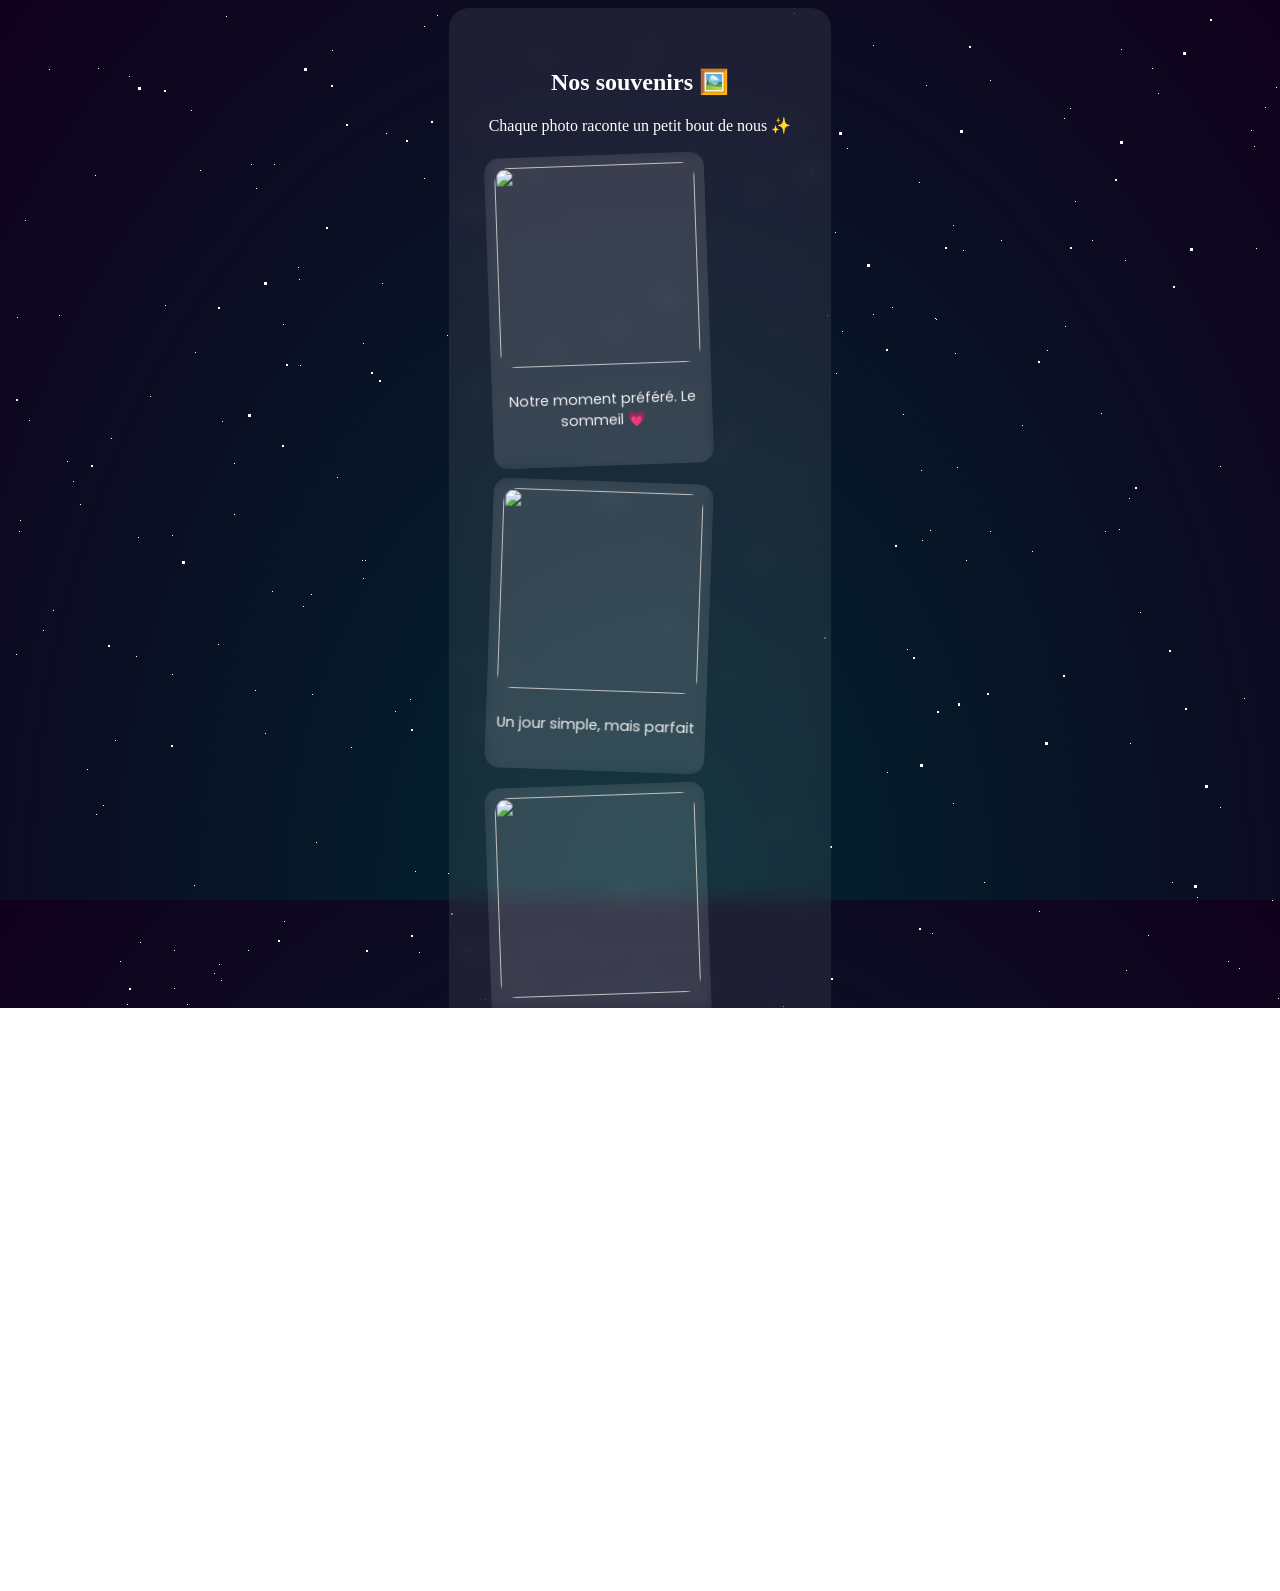
==== memories.html @ ae17b6bc "Add files via upload" ====
<!DOCTYPE html>
<html lang="en">
<head>
<meta charset="UTF-8">
<title>Nos Photos</title>

<link rel="stylesheet" href="style.css">

<link href="https://fonts.googleapis.com/css2?family=Poppins:wght@300;500&family=Playfair+Display:wght@500&family=Dancing+Script&display=swap" rel="stylesheet">
</head>

<body class="memories-page">

<section class="wrapper">
  <div id='stars'></div>
  <div id='stars2'></div>
  <div id='stars3'></div>
</section>

<section class="hero">

  <div class="letter-container">
    
    <h1>
      <a href="index.html" class="home-link">Nos souvenirs 🖼️</a>
    </h1>
    <p class="subtitle">Chaque photo raconte un petit bout de nous ✨</p>

    <div class="photo-gallery">

      <div class="photo-card">
        <img src="images2\Screenshot_20260326_220313_Love8.jpg">
        <p>Notre moment préféré. Le sommeil 💗</p>
      </div>

      <div class="photo-card">
        <img src="images2\Screenshot_20260326_184049_Love8.jpg"">
        <p>Un jour simple, mais parfait</p>
      </div>

      <div class="photo-card">
        <img src="images2\Screenshot_20260326_184213_Love8.jpg">
        <p>Toi + moi = bonheur</p>
      </div>

      <div class="photo-card">
        <img src="images2\Screenshot_20260326_184125_Love8.jpg">
        <p>Un souvenir que j’adore</p>
      </div>

      <div class="photo-spacer">
        <img src="">
      </div>

    </div>

  </div>

</section>

<div class="content">
  <a href="story.html" class="moon-item">Notre histoire</a>
  <a href="photos.html" class="moon-item">Photos</a>
  <a href="memories.html" class="moon-item">Souvenirs</a>
  <a href="letter.html" class="moon-item">Une lettre</a>
</div>

</body>
</html>
---- style.css ----
html {
  height: 100%;
  background: radial-gradient(ellipse at bottom, #002630  0%,  #11001C 100%);
  overflow-x: hidden;
    height: 100%;
    overflow: hidden;
}

/* GALLERY */
.photo-gallery {
  display: flex;
  flex-wrap: wrap;
  justify-content: center;
  gap: 30px;
}

/* ENABLE SCROLL ONLY FOR MEMORIES PAGE */
body.memories-page {
  overflow-y: auto;
  overflow-x: hidden;
  scrollbar-width: none; /* Firefox */
  -ms-overflow-style: none; /* IE/Edge */
  scroll-behavior: smooth;
  height: auto;
}

body.memories-page::-webkit-scrollbar {
  display: none; /* Chrome, Safari */
}

/* make content expand naturally */
body.memories-page .hero {
  min-height: 100vh;
  padding-bottom: 100px;
}

/* allow wrapper to not block scroll */
body.memories-page .wrapper {
  position: fixed;
  height: 100%;
  width: 100%;
  z-index: -1;
}

/* CARD STYLE */
.photo-card {
  background: rgba(255, 255, 255, 0.05);
  padding: 10px 10px 20px 10px;
  border-radius: 15px;
  backdrop-filter: blur(8px);
  width: 200px;
  text-align: center;

  transform: rotate(-2deg);
  transition: 0.4s ease;
}

/* random tilt for scrapbook feel */
.photo-card:nth-child(even) {
  transform: rotate(2deg);
}

.photo-card:hover {
  transform: scale(1.05) rotate(0deg);
}

/* IMAGE (FIXED CROPPING BUT SAME STYLE) */
.photo-card img {
  width: 100%;
  height: 200px;              /* keeps consistent layout */
  object-fit: cover;          /* fills card nicely */
  object-position: center top;/* better focus (less face cutting) */
  border-radius: 10px;
  margin-bottom: 10px;
}

/* OPTIONAL: fix specific images if needed */
.focus-center {
  object-position: center;
}

/* CAPTION */
.photo-card p {
  font-size: 0.9rem;
  color: #eee;
  font-family: 'Poppins', sans-serif;
}

.photo-spacer {
  width: 10px;   /* same width as your photo cards */
  height: 10px;  /* similar height to keep layout consistent */
  visibility: hidden;
}

.home-link {
  text-decoration: none;
  color: inherit;
}

/* LETTER PAGE ONLY */
body.letter-page .letter-container {
  background: #fdf6e3;
  color: #000000;
  max-width: 700px;
  margin: auto;
  padding: 50px 40px;
  border-radius: 10px;
  box-shadow: 0 10px 30px rgba(0,0,0,0.3);
  position: relative;
}

/* paper lines */
body.letter-page .letter-container::before {
  content: "";
  position: absolute;
  inset: 0;
  background: repeating-linear-gradient(
    to bottom,
    rgba(0,0,0,0.02),
    rgba(0,0,0,0.02) 1px,
    transparent 1px,
    transparent 24px
  );
  pointer-events: none;
  border-radius: 10px;
}

/* title */
body.letter-page h1 {
  text-align: center;
}

/* subtitle */
body.letter-page .subtitle {
  text-align: center;
  font-style: italic;
  margin-bottom: 30px;
  color: #000000;
}

/* handwritten text */
body.letter-page .letter-text {
  font-family: 'Dancing Script', cursive;
  font-size: 1.2rem;
  line-height: 1.8;
}

/* spacing */
body.letter-page .letter-text p {
  margin-bottom: 20px;
}

/* signature */
body.letter-page .signature {
  margin-top: 30px;
  text-align: right;
  font-family: 'Dancing Script', cursive;
  font-size: 1.3rem;
}

#stars {
    width: 1px;
    height: 1px;
    background: transparent;
    animation: animStar 50s linear infinite;
    box-shadow: 779px 1331px #fff, 324px 42px #fff, 303px 586px #fff,
    1312px 276px #fff, 451px 625px #fff, 521px 1931px #fff, 1087px 1871px #fff,
    36px 1546px #fff, 132px 934px #fff, 1698px 901px #fff, 1418px 664px #fff,
    1448px 1157px #fff, 1084px 232px #fff, 347px 1776px #fff, 1722px 243px #fff,
    1629px 835px #fff, 479px 969px #fff, 1231px 960px #fff, 586px 384px #fff,
    164px 527px #fff, 8px 646px #fff, 1150px 1126px #fff, 665px 1357px #fff,
    1556px 1982px #fff, 1260px 1961px #fff, 1675px 1741px #fff,
    1843px 1514px #fff, 718px 1628px #fff, 242px 1343px #fff, 1497px 1880px #fff,
    1364px 230px #fff, 1739px 1302px #fff, 636px 959px #fff, 304px 686px #fff,
    614px 751px #fff, 1935px 816px #fff, 1428px 60px #fff, 355px 335px #fff,
    1594px 158px #fff, 90px 60px #fff, 1553px 162px #fff, 1239px 1825px #fff,
    1945px 587px #fff, 749px 1785px #fff, 1987px 1172px #fff, 1301px 1237px #fff,
    1039px 342px #fff, 1585px 1481px #fff, 995px 1048px #fff, 524px 932px #fff,
    214px 413px #fff, 1701px 1300px #fff, 1037px 1613px #fff, 1871px 996px #fff,
    1360px 1635px #fff, 1110px 1313px #fff, 412px 1783px #fff, 1949px 177px #fff,
    903px 1854px #fff, 700px 1936px #fff, 378px 125px #fff, 308px 834px #fff,
    1118px 962px #fff, 1350px 1929px #fff, 781px 1811px #fff, 561px 137px #fff,
    757px 1148px #fff, 1670px 1979px #fff, 343px 739px #fff, 945px 795px #fff,
    576px 1903px #fff, 1078px 1436px #fff, 1583px 450px #fff, 1366px 474px #fff,
    297px 1873px #fff, 192px 162px #fff, 1624px 1633px #fff, 59px 453px #fff,
    82px 1872px #fff, 1933px 498px #fff, 1966px 1974px #fff, 1975px 1688px #fff,
    779px 314px #fff, 1858px 1543px #fff, 73px 1507px #fff, 1693px 975px #fff,
    1683px 108px #fff, 1768px 1654px #fff, 654px 14px #fff, 494px 171px #fff,
    1689px 1895px #fff, 1660px 263px #fff, 1031px 903px #fff, 1203px 1393px #fff,
    1333px 1421px #fff, 1113px 41px #fff, 1206px 1645px #fff, 1325px 1635px #fff,
    142px 388px #fff, 572px 215px #fff, 1535px 296px #fff, 1419px 407px #fff,
    1379px 1003px #fff, 329px 469px #fff, 1791px 1652px #fff, 935px 1802px #fff,
    1330px 1820px #fff, 421px 1933px #fff, 828px 365px #fff, 275px 316px #fff,
    707px 960px #fff, 1605px 1554px #fff, 625px 58px #fff, 717px 1697px #fff,
    1669px 246px #fff, 1925px 322px #fff, 1154px 1803px #fff, 1929px 295px #fff,
    1248px 240px #fff, 1045px 1755px #fff, 166px 942px #fff, 1888px 1773px #fff,
    678px 1963px #fff, 1370px 569px #fff, 1974px 1400px #fff, 1786px 460px #fff,
    51px 307px #fff, 784px 1400px #fff, 730px 1258px #fff, 1712px 393px #fff,
    416px 170px #fff, 1797px 1932px #fff, 572px 219px #fff, 1557px 1856px #fff,
    218px 8px #fff, 348px 1334px #fff, 469px 413px #fff, 385px 1738px #fff,
    1357px 1818px #fff, 240px 942px #fff, 248px 1847px #fff, 1535px 806px #fff,
    236px 1514px #fff, 1429px 1556px #fff, 73px 1633px #fff, 1398px 1121px #fff,
    671px 1301px #fff, 1404px 1663px #fff, 740px 1018px #fff, 1600px 377px #fff,
    785px 514px #fff, 112px 1084px #fff, 1915px 1887px #fff, 1463px 1848px #fff,
    687px 1115px #fff, 1268px 1768px #fff, 1729px 1425px #fff,
    1284px 1022px #fff, 801px 974px #fff, 1975px 1317px #fff, 1354px 834px #fff,
    1446px 1484px #fff, 1283px 1786px #fff, 11px 523px #fff, 1842px 236px #fff,
    1355px 654px #fff, 429px 7px #fff, 1033px 1128px #fff, 157px 297px #fff,
    545px 635px #fff, 52px 1080px #fff, 827px 1520px #fff, 1121px 490px #fff,
    9px 309px #fff, 1744px 1586px #fff, 1014px 417px #fff, 1534px 524px #fff,
    958px 552px #fff, 1403px 1496px #fff, 387px 703px #fff, 1522px 548px #fff,
    1355px 282px #fff, 1532px 601px #fff, 1838px 790px #fff, 290px 259px #fff,
    295px 598px #fff, 1601px 539px #fff, 1561px 1272px #fff, 34px 1922px #fff,
    1024px 543px #fff, 467px 369px #fff, 722px 333px #fff, 1976px 1255px #fff,
    766px 983px #fff, 1582px 1285px #fff, 12px 512px #fff, 617px 1410px #fff,
    682px 577px #fff, 1334px 1438px #fff, 439px 327px #fff, 1617px 1661px #fff,
    673px 129px #fff, 794px 941px #fff, 1386px 1902px #fff, 37px 1353px #fff,
    1467px 1353px #fff, 416px 18px #fff, 187px 344px #fff, 200px 1898px #fff,
    1491px 1619px #fff, 811px 347px #fff, 924px 1827px #fff, 945px 217px #fff,
    1735px 1228px #fff, 379px 1890px #fff, 79px 761px #fff, 825px 1837px #fff,
    1980px 1558px #fff, 1308px 1573px #fff, 1488px 1726px #fff,
    382px 1208px #fff, 522px 595px #fff, 1277px 1898px #fff, 354px 552px #fff,
    161px 1784px #fff, 614px 251px #fff, 526px 1576px #fff, 17px 212px #fff,
    179px 996px #fff, 467px 1208px #fff, 1944px 1838px #fff, 1140px 1093px #fff,
    858px 1007px #fff, 200px 1064px #fff, 423px 1964px #fff, 1945px 439px #fff,
    1377px 689px #fff, 1120px 1437px #fff, 1876px 668px #fff, 907px 1324px #fff,
    343px 1976px #fff, 1816px 1501px #fff, 1849px 177px #fff, 647px 91px #fff,
    1984px 1012px #fff, 1336px 1300px #fff, 128px 648px #fff, 305px 1060px #fff,
    1324px 826px #fff, 1263px 1314px #fff, 1801px 629px #fff, 1614px 1555px #fff,
    1634px 90px #fff, 1603px 452px #fff, 891px 1984px #fff, 1556px 1906px #fff,
    121px 68px #fff, 1676px 1714px #fff, 516px 936px #fff, 1947px 1492px #fff,
    1455px 1519px #fff, 45px 602px #fff, 205px 1039px #fff, 793px 172px #fff,
    1562px 1739px #fff, 1056px 110px #fff, 1512px 379px #fff, 1795px 1621px #fff,
    1848px 607px #fff, 262px 1719px #fff, 477px 991px #fff, 483px 883px #fff,
    1239px 1197px #fff, 1496px 647px #fff, 1649px 25px #fff, 1491px 1946px #fff,
    119px 996px #fff, 179px 1472px #fff, 1341px 808px #fff, 1565px 1700px #fff,
    407px 1544px #fff, 1754px 357px #fff, 1288px 981px #fff, 902px 1997px #fff,
    1755px 1668px #fff, 186px 877px #fff, 1202px 1882px #fff, 461px 1213px #fff,
    1400px 748px #fff, 1969px 1899px #fff, 809px 522px #fff, 514px 1219px #fff,
    374px 275px #fff, 938px 1973px #fff, 357px 552px #fff, 144px 1722px #fff,
    1572px 912px #fff, 402px 1858px #fff, 1544px 1195px #fff, 667px 1257px #fff,
    727px 1496px #fff, 993px 232px #fff, 1772px 313px #fff, 1040px 1590px #fff,
    1204px 1973px #fff, 1268px 79px #fff, 1555px 1048px #fff, 986px 1707px #fff,
    978px 1710px #fff, 713px 360px #fff, 407px 863px #fff, 461px 736px #fff,
    284px 1608px #fff, 103px 430px #fff, 1283px 1319px #fff, 977px 1186px #fff,
    1966px 1516px #fff, 1287px 1129px #fff, 70px 1098px #fff, 1189px 889px #fff,
    1126px 1734px #fff, 309px 1292px #fff, 879px 764px #fff, 65px 473px #fff,
    1003px 1959px #fff, 658px 791px #fff, 402px 1576px #fff, 35px 622px #fff,
    529px 1589px #fff, 164px 666px #fff, 1876px 1290px #fff, 1541px 526px #fff,
    270px 1297px #fff, 440px 865px #fff, 1500px 802px #fff, 182px 1754px #fff,
    1264px 892px #fff, 272px 1249px #fff, 1289px 1535px #fff, 190px 1646px #fff,
    955px 242px #fff, 1456px 1597px #fff, 1727px 1983px #fff, 635px 801px #fff,
    226px 455px #fff, 1396px 1710px #fff, 849px 1863px #fff, 237px 1264px #fff,
    839px 140px #fff, 1122px 735px #fff, 1280px 15px #fff, 1318px 242px #fff,
    1819px 1148px #fff, 333px 1392px #fff, 1949px 553px #fff, 1878px 1332px #fff,
    467px 548px #fff, 1812px 1082px #fff, 1067px 193px #fff, 243px 156px #fff,
    483px 1616px #fff, 1714px 933px #fff, 759px 1800px #fff, 1822px 995px #fff,
    1877px 572px #fff, 581px 1084px #fff, 107px 732px #fff, 642px 1837px #fff,
    166px 1493px #fff, 1555px 198px #fff, 819px 307px #fff, 947px 345px #fff,
    827px 224px #fff, 927px 1394px #fff, 540px 467px #fff, 1093px 405px #fff,
    1140px 927px #fff, 130px 529px #fff, 33px 1980px #fff, 1147px 1663px #fff,
    1616px 1436px #fff, 528px 710px #fff, 798px 1100px #fff, 505px 1480px #fff,
    899px 641px #fff, 1909px 1949px #fff, 1311px 964px #fff, 979px 1301px #fff,
    1393px 969px #fff, 1793px 1886px #fff, 292px 357px #fff, 1196px 1718px #fff,
    1290px 1994px #fff, 537px 1973px #fff, 1181px 1674px #fff,
    1740px 1566px #fff, 1307px 265px #fff, 922px 522px #fff, 1892px 472px #fff,
    384px 1746px #fff, 392px 1098px #fff, 647px 548px #fff, 390px 1498px #fff,
    1246px 138px #fff, 730px 876px #fff, 192px 1472px #fff, 1790px 1789px #fff,
    928px 311px #fff, 1253px 1647px #fff, 747px 1921px #fff, 1561px 1025px #fff,
    1533px 1292px #fff, 1985px 195px #fff, 728px 729px #fff, 1712px 1936px #fff,
    512px 1717px #fff, 1528px 483px #fff, 313px 1642px #fff, 281px 1849px #fff,
    1212px 799px #fff, 435px 1191px #fff, 1422px 611px #fff, 1718px 1964px #fff,
    411px 944px #fff, 210px 636px #fff, 1502px 1295px #fff, 1434px 349px #fff,
    769px 60px #fff, 747px 1053px #fff, 789px 504px #fff, 1436px 1264px #fff,
    1893px 1225px #fff, 1394px 1788px #fff, 1108px 1317px #fff,
    1673px 1395px #fff, 854px 1010px #fff, 1705px 80px #fff, 1858px 148px #fff,
    1729px 344px #fff, 1388px 664px #fff, 895px 406px #fff, 1479px 157px #fff,
    1441px 1157px #fff, 552px 1900px #fff, 516px 364px #fff, 1647px 189px #fff,
    1427px 1071px #fff, 785px 729px #fff, 1080px 1710px #fff, 504px 204px #fff,
    1177px 1622px #fff, 657px 34px #fff, 1296px 1099px #fff, 248px 180px #fff,
    1212px 1568px #fff, 667px 1562px #fff, 695px 841px #fff, 1608px 1247px #fff,
    751px 882px #fff, 87px 167px #fff, 607px 1368px #fff, 1363px 1203px #fff,
    1836px 317px #fff, 1668px 1703px #fff, 830px 1154px #fff, 1721px 1398px #fff,
    1601px 1280px #fff, 976px 874px #fff, 1743px 254px #fff, 1020px 1815px #fff,
    1670px 1766px #fff, 1890px 735px #fff, 1379px 136px #fff, 1864px 695px #fff,
    206px 965px #fff, 1404px 1932px #fff, 1923px 1360px #fff, 247px 682px #fff,
    519px 1708px #fff, 645px 750px #fff, 1164px 1204px #fff, 834px 323px #fff,
    172px 1350px #fff, 213px 972px #fff, 1837px 190px #fff, 285px 1806px #fff,
    1047px 1299px #fff, 1548px 825px #fff, 1730px 324px #fff, 1346px 1909px #fff,
    772px 270px #fff, 345px 1190px #fff, 478px 1433px #fff, 1479px 25px #fff,
    1994px 1830px #fff, 1744px 732px #fff, 20px 1635px #fff, 690px 1795px #fff,
    1594px 569px #fff, 579px 245px #fff, 1398px 733px #fff, 408px 1352px #fff,
    1774px 120px #fff, 1152px 1370px #fff, 1698px 1810px #fff, 710px 1450px #fff,
    665px 286px #fff, 493px 1720px #fff, 786px 5px #fff, 637px 1140px #fff,
    764px 324px #fff, 927px 310px #fff, 938px 1424px #fff, 1884px 744px #fff,
    913px 462px #fff, 1831px 1936px #fff, 1527px 249px #fff, 36px 1381px #fff,
    1597px 581px #fff, 1530px 355px #fff, 949px 459px #fff, 799px 828px #fff,
    242px 1471px #fff, 654px 797px #fff, 796px 594px #fff, 1365px 678px #fff,
    752px 23px #fff, 1630px 541px #fff, 982px 72px #fff, 1733px 1831px #fff,
    21px 412px #fff, 775px 998px #fff, 335px 1945px #fff, 264px 583px #fff,
    158px 1311px #fff, 528px 164px #fff, 1978px 574px #fff, 717px 1203px #fff,
    734px 1591px #fff, 1555px 820px #fff, 16px 1943px #fff, 1625px 1177px #fff,
    1236px 690px #fff, 1585px 1590px #fff, 1737px 1728px #fff, 721px 698px #fff,
    1804px 1186px #fff, 166px 980px #fff, 1850px 230px #fff, 330px 1712px #fff,
    95px 797px #fff, 1948px 1078px #fff, 469px 939px #fff, 1269px 1899px #fff,
    955px 1220px #fff, 1137px 1075px #fff, 312px 1293px #fff, 986px 1762px #fff,
    1103px 1238px #fff, 428px 1993px #fff, 355px 570px #fff, 977px 1836px #fff,
    1395px 1092px #fff, 276px 913px #fff, 1743px 656px #fff, 773px 502px #fff,
    1686px 1322px #fff, 1516px 1945px #fff, 1334px 501px #fff, 266px 156px #fff,
    455px 655px #fff, 798px 72px #fff, 1059px 1259px #fff, 1402px 1687px #fff,
    236px 1329px #fff, 1455px 786px #fff, 146px 1228px #fff, 1851px 823px #fff,
    1062px 100px #fff, 1220px 953px #fff, 20px 1826px #fff, 36px 1063px #fff,
    1525px 338px #fff, 790px 1521px #fff, 741px 1099px #fff, 288px 1489px #fff,
    700px 1060px #fff, 390px 1071px #fff, 411px 1036px #fff, 1853px 1072px #fff,
    1446px 1085px #fff, 1164px 874px #fff, 924px 925px #fff, 291px 271px #fff,
    1257px 1964px #fff, 1580px 1352px #fff, 1507px 1216px #fff, 211px 956px #fff,
    985px 1195px #fff, 975px 1640px #fff, 518px 101px #fff, 663px 1395px #fff,
    914px 532px #fff, 145px 1320px #fff, 69px 1397px #fff, 982px 523px #fff,
    257px 725px #fff, 1599px 831px #fff, 1636px 1513px #fff, 1250px 1158px #fff,
    1132px 604px #fff, 183px 102px #fff, 1057px 318px #fff, 1247px 1835px #fff,
    1983px 1110px #fff, 1077px 1455px #fff, 921px 1770px #fff, 806px 1350px #fff,
    1938px 1992px #fff, 855px 1260px #fff, 902px 1345px #fff, 658px 1908px #fff,
    1845px 679px #fff, 712px 1482px #fff, 595px 950px #fff, 1784px 1992px #fff,
    1847px 1785px #fff, 691px 1004px #fff, 175px 1179px #fff, 1666px 1911px #fff,
    41px 61px #fff, 971px 1080px #fff, 1830px 1450px #fff, 1351px 1518px #fff,
    1257px 99px #fff, 1395px 1498px #fff, 1117px 252px #fff, 1779px 597px #fff,
    1346px 729px #fff, 1108px 1144px #fff, 402px 691px #fff, 72px 496px #fff,
    1673px 1604px #fff, 1497px 974px #fff, 1865px 1664px #fff, 88px 806px #fff,
    918px 77px #fff, 244px 1118px #fff, 256px 1820px #fff, 1851px 1840px #fff,
    605px 1851px #fff, 634px 383px #fff, 865px 37px #fff, 943px 1024px #fff,
    1951px 177px #fff, 1097px 523px #fff, 985px 1700px #fff, 1243px 122px #fff,
    768px 1070px #fff, 468px 194px #fff, 320px 1867px #fff, 1850px 185px #fff,
    380px 1616px #fff, 468px 1294px #fff, 1122px 1743px #fff, 884px 299px #fff,
    1300px 1917px #fff, 1860px 396px #fff, 1270px 990px #fff, 529px 733px #fff,
    1975px 1347px #fff, 1885px 685px #fff, 226px 506px #fff, 651px 878px #fff,
    1323px 680px #fff, 1284px 680px #fff, 238px 1967px #fff, 911px 174px #fff,
    1111px 521px #fff, 1150px 85px #fff, 794px 502px #fff, 484px 1856px #fff,
    1809px 368px #fff, 112px 953px #fff, 590px 1009px #fff, 1655px 311px #fff,
    100px 1026px #fff, 1803px 352px #fff, 865px 306px #fff, 1077px 1019px #fff,
    1335px 872px #fff, 1647px 1298px #fff, 1233px 1387px #fff, 698px 1036px #fff,
    659px 1860px #fff, 388px 1412px #fff, 1212px 458px #fff, 755px 1468px #fff,
    696px 1654px #fff, 1144px 60px #fff;
}

#stars::after {
    content: '';
    position:relative;
    top: 2000px;
    box-shadow: 779px 1331px #fff, 324px 42px #fff, 303px 586px #fff,
    1312px 276px #fff, 451px 625px #fff, 521px 1931px #fff, 1087px 1871px #fff,
    36px 1546px #fff, 132px 934px #fff, 1698px 901px #fff, 1418px 664px #fff,
    1448px 1157px #fff, 1084px 232px #fff, 347px 1776px #fff, 1722px 243px #fff,
    1629px 835px #fff, 479px 969px #fff, 1231px 960px #fff, 586px 384px #fff,
    164px 527px #fff, 8px 646px #fff, 1150px 1126px #fff, 665px 1357px #fff,
    1556px 1982px #fff, 1260px 1961px #fff, 1675px 1741px #fff,
    1843px 1514px #fff, 718px 1628px #fff, 242px 1343px #fff, 1497px 1880px #fff,
    1364px 230px #fff, 1739px 1302px #fff, 636px 959px #fff, 304px 686px #fff,
    614px 751px #fff, 1935px 816px #fff, 1428px 60px #fff, 355px 335px #fff,
    1594px 158px #fff, 90px 60px #fff, 1553px 162px #fff, 1239px 1825px #fff,
    1945px 587px #fff, 749px 1785px #fff, 1987px 1172px #fff, 1301px 1237px #fff,
    1039px 342px #fff, 1585px 1481px #fff, 995px 1048px #fff, 524px 932px #fff,
    214px 413px #fff, 1701px 1300px #fff, 1037px 1613px #fff, 1871px 996px #fff,
    1360px 1635px #fff, 1110px 1313px #fff, 412px 1783px #fff, 1949px 177px #fff,
    903px 1854px #fff, 700px 1936px #fff, 378px 125px #fff, 308px 834px #fff,
    1118px 962px #fff, 1350px 1929px #fff, 781px 1811px #fff, 561px 137px #fff,
    757px 1148px #fff, 1670px 1979px #fff, 343px 739px #fff, 945px 795px #fff,
    576px 1903px #fff, 1078px 1436px #fff, 1583px 450px #fff, 1366px 474px #fff,
    297px 1873px #fff, 192px 162px #fff, 1624px 1633px #fff, 59px 453px #fff,
    82px 1872px #fff, 1933px 498px #fff, 1966px 1974px #fff, 1975px 1688px #fff,
    779px 314px #fff, 1858px 1543px #fff, 73px 1507px #fff, 1693px 975px #fff,
    1683px 108px #fff, 1768px 1654px #fff, 654px 14px #fff, 494px 171px #fff,
    1689px 1895px #fff, 1660px 263px #fff, 1031px 903px #fff, 1203px 1393px #fff,
    1333px 1421px #fff, 1113px 41px #fff, 1206px 1645px #fff, 1325px 1635px #fff,
    142px 388px #fff, 572px 215px #fff, 1535px 296px #fff, 1419px 407px #fff,
    1379px 1003px #fff, 329px 469px #fff, 1791px 1652px #fff, 935px 1802px #fff,
    1330px 1820px #fff, 421px 1933px #fff, 828px 365px #fff, 275px 316px #fff,
    707px 960px #fff, 1605px 1554px #fff, 625px 58px #fff, 717px 1697px #fff,
    1669px 246px #fff, 1925px 322px #fff, 1154px 1803px #fff, 1929px 295px #fff,
    1248px 240px #fff, 1045px 1755px #fff, 166px 942px #fff, 1888px 1773px #fff,
    678px 1963px #fff, 1370px 569px #fff, 1974px 1400px #fff, 1786px 460px #fff,
    51px 307px #fff, 784px 1400px #fff, 730px 1258px #fff, 1712px 393px #fff,
    416px 170px #fff, 1797px 1932px #fff, 572px 219px #fff, 1557px 1856px #fff,
    218px 8px #fff, 348px 1334px #fff, 469px 413px #fff, 385px 1738px #fff,
    1357px 1818px #fff, 240px 942px #fff, 248px 1847px #fff, 1535px 806px #fff,
    236px 1514px #fff, 1429px 1556px #fff, 73px 1633px #fff, 1398px 1121px #fff,
    671px 1301px #fff, 1404px 1663px #fff, 740px 1018px #fff, 1600px 377px #fff,
    785px 514px #fff, 112px 1084px #fff, 1915px 1887px #fff, 1463px 1848px #fff,
    687px 1115px #fff, 1268px 1768px #fff, 1729px 1425px #fff,
    1284px 1022px #fff, 801px 974px #fff, 1975px 1317px #fff, 1354px 834px #fff,
    1446px 1484px #fff, 1283px 1786px #fff, 11px 523px #fff, 1842px 236px #fff,
    1355px 654px #fff, 429px 7px #fff, 1033px 1128px #fff, 157px 297px #fff,
    545px 635px #fff, 52px 1080px #fff, 827px 1520px #fff, 1121px 490px #fff,
    9px 309px #fff, 1744px 1586px #fff, 1014px 417px #fff, 1534px 524px #fff,
    958px 552px #fff, 1403px 1496px #fff, 387px 703px #fff, 1522px 548px #fff,
    1355px 282px #fff, 1532px 601px #fff, 1838px 790px #fff, 290px 259px #fff,
    295px 598px #fff, 1601px 539px #fff, 1561px 1272px #fff, 34px 1922px #fff,
    1024px 543px #fff, 467px 369px #fff, 722px 333px #fff, 1976px 1255px #fff,
    766px 983px #fff, 1582px 1285px #fff, 12px 512px #fff, 617px 1410px #fff,
    682px 577px #fff, 1334px 1438px #fff, 439px 327px #fff, 1617px 1661px #fff,
    673px 129px #fff, 794px 941px #fff, 1386px 1902px #fff, 37px 1353px #fff,
    1467px 1353px #fff, 416px 18px #fff, 187px 344px #fff, 200px 1898px #fff,
    1491px 1619px #fff, 811px 347px #fff, 924px 1827px #fff, 945px 217px #fff,
    1735px 1228px #fff, 379px 1890px #fff, 79px 761px #fff, 825px 1837px #fff,
    1980px 1558px #fff, 1308px 1573px #fff, 1488px 1726px #fff,
    382px 1208px #fff, 522px 595px #fff, 1277px 1898px #fff, 354px 552px #fff,
    161px 1784px #fff, 614px 251px #fff, 526px 1576px #fff, 17px 212px #fff,
    179px 996px #fff, 467px 1208px #fff, 1944px 1838px #fff, 1140px 1093px #fff,
    858px 1007px #fff, 200px 1064px #fff, 423px 1964px #fff, 1945px 439px #fff,
    1377px 689px #fff, 1120px 1437px #fff, 1876px 668px #fff, 907px 1324px #fff,
    343px 1976px #fff, 1816px 1501px #fff, 1849px 177px #fff, 647px 91px #fff,
    1984px 1012px #fff, 1336px 1300px #fff, 128px 648px #fff, 305px 1060px #fff,
    1324px 826px #fff, 1263px 1314px #fff, 1801px 629px #fff, 1614px 1555px #fff,
    1634px 90px #fff, 1603px 452px #fff, 891px 1984px #fff, 1556px 1906px #fff,
    121px 68px #fff, 1676px 1714px #fff, 516px 936px #fff, 1947px 1492px #fff,
    1455px 1519px #fff, 45px 602px #fff, 205px 1039px #fff, 793px 172px #fff,
    1562px 1739px #fff, 1056px 110px #fff, 1512px 379px #fff, 1795px 1621px #fff,
    1848px 607px #fff, 262px 1719px #fff, 477px 991px #fff, 483px 883px #fff,
    1239px 1197px #fff, 1496px 647px #fff, 1649px 25px #fff, 1491px 1946px #fff,
    119px 996px #fff, 179px 1472px #fff, 1341px 808px #fff, 1565px 1700px #fff,
    407px 1544px #fff, 1754px 357px #fff, 1288px 981px #fff, 902px 1997px #fff,
    1755px 1668px #fff, 186px 877px #fff, 1202px 1882px #fff, 461px 1213px #fff,
    1400px 748px #fff, 1969px 1899px #fff, 809px 522px #fff, 514px 1219px #fff,
    374px 275px #fff, 938px 1973px #fff, 357px 552px #fff, 144px 1722px #fff,
    1572px 912px #fff, 402px 1858px #fff, 1544px 1195px #fff, 667px 1257px #fff,
    727px 1496px #fff, 993px 232px #fff, 1772px 313px #fff, 1040px 1590px #fff,
    1204px 1973px #fff, 1268px 79px #fff, 1555px 1048px #fff, 986px 1707px #fff,
    978px 1710px #fff, 713px 360px #fff, 407px 863px #fff, 461px 736px #fff,
    284px 1608px #fff, 103px 430px #fff, 1283px 1319px #fff, 977px 1186px #fff,
    1966px 1516px #fff, 1287px 1129px #fff, 70px 1098px #fff, 1189px 889px #fff,
    1126px 1734px #fff, 309px 1292px #fff, 879px 764px #fff, 65px 473px #fff,
    1003px 1959px #fff, 658px 791px #fff, 402px 1576px #fff, 35px 622px #fff,
    529px 1589px #fff, 164px 666px #fff, 1876px 1290px #fff, 1541px 526px #fff,
    270px 1297px #fff, 440px 865px #fff, 1500px 802px #fff, 182px 1754px #fff,
    1264px 892px #fff, 272px 1249px #fff, 1289px 1535px #fff, 190px 1646px #fff,
    955px 242px #fff, 1456px 1597px #fff, 1727px 1983px #fff, 635px 801px #fff,
    226px 455px #fff, 1396px 1710px #fff, 849px 1863px #fff, 237px 1264px #fff,
    839px 140px #fff, 1122px 735px #fff, 1280px 15px #fff, 1318px 242px #fff,
    1819px 1148px #fff, 333px 1392px #fff, 1949px 553px #fff, 1878px 1332px #fff,
    467px 548px #fff, 1812px 1082px #fff, 1067px 193px #fff, 243px 156px #fff,
    483px 1616px #fff, 1714px 933px #fff, 759px 1800px #fff, 1822px 995px #fff,
    1877px 572px #fff, 581px 1084px #fff, 107px 732px #fff, 642px 1837px #fff,
    166px 1493px #fff, 1555px 198px #fff, 819px 307px #fff, 947px 345px #fff,
    827px 224px #fff, 927px 1394px #fff, 540px 467px #fff, 1093px 405px #fff,
    1140px 927px #fff, 130px 529px #fff, 33px 1980px #fff, 1147px 1663px #fff,
    1616px 1436px #fff, 528px 710px #fff, 798px 1100px #fff, 505px 1480px #fff,
    899px 641px #fff, 1909px 1949px #fff, 1311px 964px #fff, 979px 1301px #fff,
    1393px 969px #fff, 1793px 1886px #fff, 292px 357px #fff, 1196px 1718px #fff,
    1290px 1994px #fff, 537px 1973px #fff, 1181px 1674px #fff,
    1740px 1566px #fff, 1307px 265px #fff, 922px 522px #fff, 1892px 472px #fff,
    384px 1746px #fff, 392px 1098px #fff, 647px 548px #fff, 390px 1498px #fff,
    1246px 138px #fff, 730px 876px #fff, 192px 1472px #fff, 1790px 1789px #fff,
    928px 311px #fff, 1253px 1647px #fff, 747px 1921px #fff, 1561px 1025px #fff,
    1533px 1292px #fff, 1985px 195px #fff, 728px 729px #fff, 1712px 1936px #fff,
    512px 1717px #fff, 1528px 483px #fff, 313px 1642px #fff, 281px 1849px #fff,
    1212px 799px #fff, 435px 1191px #fff, 1422px 611px #fff, 1718px 1964px #fff,
    411px 944px #fff, 210px 636px #fff, 1502px 1295px #fff, 1434px 349px #fff,
    769px 60px #fff, 747px 1053px #fff, 789px 504px #fff, 1436px 1264px #fff,
    1893px 1225px #fff, 1394px 1788px #fff, 1108px 1317px #fff,
    1673px 1395px #fff, 854px 1010px #fff, 1705px 80px #fff, 1858px 148px #fff,
    1729px 344px #fff, 1388px 664px #fff, 895px 406px #fff, 1479px 157px #fff,
    1441px 1157px #fff, 552px 1900px #fff, 516px 364px #fff, 1647px 189px #fff,
    1427px 1071px #fff, 785px 729px #fff, 1080px 1710px #fff, 504px 204px #fff,
    1177px 1622px #fff, 657px 34px #fff, 1296px 1099px #fff, 248px 180px #fff,
    1212px 1568px #fff, 667px 1562px #fff, 695px 841px #fff, 1608px 1247px #fff,
    751px 882px #fff, 87px 167px #fff, 607px 1368px #fff, 1363px 1203px #fff,
    1836px 317px #fff, 1668px 1703px #fff, 830px 1154px #fff, 1721px 1398px #fff,
    1601px 1280px #fff, 976px 874px #fff, 1743px 254px #fff, 1020px 1815px #fff,
    1670px 1766px #fff, 1890px 735px #fff, 1379px 136px #fff, 1864px 695px #fff,
    206px 965px #fff, 1404px 1932px #fff, 1923px 1360px #fff, 247px 682px #fff,
    519px 1708px #fff, 645px 750px #fff, 1164px 1204px #fff, 834px 323px #fff,
    172px 1350px #fff, 213px 972px #fff, 1837px 190px #fff, 285px 1806px #fff,
    1047px 1299px #fff, 1548px 825px #fff, 1730px 324px #fff, 1346px 1909px #fff,
    772px 270px #fff, 345px 1190px #fff, 478px 1433px #fff, 1479px 25px #fff,
    1994px 1830px #fff, 1744px 732px #fff, 20px 1635px #fff, 690px 1795px #fff,
    1594px 569px #fff, 579px 245px #fff, 1398px 733px #fff, 408px 1352px #fff,
    1774px 120px #fff, 1152px 1370px #fff, 1698px 1810px #fff, 710px 1450px #fff,
    665px 286px #fff, 493px 1720px #fff, 786px 5px #fff, 637px 1140px #fff,
    764px 324px #fff, 927px 310px #fff, 938px 1424px #fff, 1884px 744px #fff,
    913px 462px #fff, 1831px 1936px #fff, 1527px 249px #fff, 36px 1381px #fff,
    1597px 581px #fff, 1530px 355px #fff, 949px 459px #fff, 799px 828px #fff,
    242px 1471px #fff, 654px 797px #fff, 796px 594px #fff, 1365px 678px #fff,
    752px 23px #fff, 1630px 541px #fff, 982px 72px #fff, 1733px 1831px #fff,
    21px 412px #fff, 775px 998px #fff, 335px 1945px #fff, 264px 583px #fff,
    158px 1311px #fff, 528px 164px #fff, 1978px 574px #fff, 717px 1203px #fff,
    734px 1591px #fff, 1555px 820px #fff, 16px 1943px #fff, 1625px 1177px #fff,
    1236px 690px #fff, 1585px 1590px #fff, 1737px 1728px #fff, 721px 698px #fff,
    1804px 1186px #fff, 166px 980px #fff, 1850px 230px #fff, 330px 1712px #fff,
    95px 797px #fff, 1948px 1078px #fff, 469px 939px #fff, 1269px 1899px #fff,
    955px 1220px #fff, 1137px 1075px #fff, 312px 1293px #fff, 986px 1762px #fff,
    1103px 1238px #fff, 428px 1993px #fff, 355px 570px #fff, 977px 1836px #fff,
    1395px 1092px #fff, 276px 913px #fff, 1743px 656px #fff, 773px 502px #fff,
    1686px 1322px #fff, 1516px 1945px #fff, 1334px 501px #fff, 266px 156px #fff,
    455px 655px #fff, 798px 72px #fff, 1059px 1259px #fff, 1402px 1687px #fff,
    236px 1329px #fff, 1455px 786px #fff, 146px 1228px #fff, 1851px 823px #fff,
    1062px 100px #fff, 1220px 953px #fff, 20px 1826px #fff, 36px 1063px #fff,
    1525px 338px #fff, 790px 1521px #fff, 741px 1099px #fff, 288px 1489px #fff,
    700px 1060px #fff, 390px 1071px #fff, 411px 1036px #fff, 1853px 1072px #fff,
    1446px 1085px #fff, 1164px 874px #fff, 924px 925px #fff, 291px 271px #fff,
    1257px 1964px #fff, 1580px 1352px #fff, 1507px 1216px #fff, 211px 956px #fff,
    985px 1195px #fff, 975px 1640px #fff, 518px 101px #fff, 663px 1395px #fff,
    914px 532px #fff, 145px 1320px #fff, 69px 1397px #fff, 982px 523px #fff,
    257px 725px #fff, 1599px 831px #fff, 1636px 1513px #fff, 1250px 1158px #fff,
    1132px 604px #fff, 183px 102px #fff, 1057px 318px #fff, 1247px 1835px #fff,
    1983px 1110px #fff, 1077px 1455px #fff, 921px 1770px #fff, 806px 1350px #fff,
    1938px 1992px #fff, 855px 1260px #fff, 902px 1345px #fff, 658px 1908px #fff,
    1845px 679px #fff, 712px 1482px #fff, 595px 950px #fff, 1784px 1992px #fff,
    1847px 1785px #fff, 691px 1004px #fff, 175px 1179px #fff, 1666px 1911px #fff,
    41px 61px #fff, 971px 1080px #fff, 1830px 1450px #fff, 1351px 1518px #fff,
    1257px 99px #fff, 1395px 1498px #fff, 1117px 252px #fff, 1779px 597px #fff,
    1346px 729px #fff, 1108px 1144px #fff, 402px 691px #fff, 72px 496px #fff,
    1673px 1604px #fff, 1497px 974px #fff, 1865px 1664px #fff, 88px 806px #fff,
    918px 77px #fff, 244px 1118px #fff, 256px 1820px #fff, 1851px 1840px #fff,
    605px 1851px #fff, 634px 383px #fff, 865px 37px #fff, 943px 1024px #fff,
    1951px 177px #fff, 1097px 523px #fff, 985px 1700px #fff, 1243px 122px #fff,
    768px 1070px #fff, 468px 194px #fff, 320px 1867px #fff, 1850px 185px #fff,
    380px 1616px #fff, 468px 1294px #fff, 1122px 1743px #fff, 884px 299px #fff,
    1300px 1917px #fff, 1860px 396px #fff, 1270px 990px #fff, 529px 733px #fff,
    1975px 1347px #fff, 1885px 685px #fff, 226px 506px #fff, 651px 878px #fff,
    1323px 680px #fff, 1284px 680px #fff, 238px 1967px #fff, 911px 174px #fff,
    1111px 521px #fff, 1150px 85px #fff, 794px 502px #fff, 484px 1856px #fff,
    1809px 368px #fff, 112px 953px #fff, 590px 1009px #fff, 1655px 311px #fff,
    100px 1026px #fff, 1803px 352px #fff, 865px 306px #fff, 1077px 1019px #fff,
    1335px 872px #fff, 1647px 1298px #fff, 1233px 1387px #fff, 698px 1036px #fff,
    659px 1860px #fff, 388px 1412px #fff, 1212px 458px #fff, 755px 1468px #fff,
    696px 1654px #fff, 1144px 60px #fff;
}

#stars2 {
  width: 2px;
  height: 2px;
  background: transparent;
  animation: animStar 100s linear infinite;
  box-shadow: 1448px 320px #fff, 1775px 1663px #fff, 332px 1364px #fff,
    878px 340px #fff, 569px 1832px #fff, 1422px 1684px #fff, 1946px 1907px #fff,
    121px 979px #fff, 1044px 1069px #fff, 463px 381px #fff, 423px 112px #fff,
    523px 1179px #fff, 779px 654px #fff, 1398px 694px #fff, 1085px 1464px #fff,
    1599px 1869px #fff, 801px 1882px #fff, 779px 1231px #fff, 552px 932px #fff,
    1057px 1196px #fff, 282px 1280px #fff, 496px 1986px #fff, 1833px 1120px #fff,
    1802px 1293px #fff, 6px 1696px #fff, 412px 1902px #fff, 605px 438px #fff,
    24px 1212px #fff, 234px 1320px #fff, 544px 344px #fff, 1107px 170px #fff,
    1603px 196px #fff, 905px 648px #fff, 68px 1458px #fff, 649px 1969px #fff,
    744px 675px #fff, 1127px 478px #fff, 714px 1814px #fff, 1486px 526px #fff,
    270px 1636px #fff, 1931px 149px #fff, 1807px 378px #fff, 8px 390px #fff,
    1415px 699px #fff, 1473px 1211px #fff, 1590px 141px #fff, 270px 1705px #fff,
    69px 1423px #fff, 1108px 1053px #fff, 1946px 128px #fff, 371px 371px #fff,
    1490px 220px #fff, 357px 1885px #fff, 363px 363px #fff, 1896px 1256px #fff,
    1979px 1050px #fff, 947px 1342px #fff, 1754px 242px #fff, 514px 974px #fff,
    65px 1477px #fff, 1840px 547px #fff, 950px 695px #fff, 459px 1150px #fff,
    1124px 1502px #fff, 481px 940px #fff, 680px 839px #fff, 797px 1169px #fff,
    1977px 1491px #fff, 734px 1724px #fff, 210px 298px #fff, 816px 628px #fff,
    686px 770px #fff, 1721px 267px #fff, 1663px 511px #fff, 1481px 1141px #fff,
    582px 248px #fff, 1308px 953px #fff, 628px 657px #fff, 897px 1535px #fff,
    270px 931px #fff, 791px 467px #fff, 1336px 1732px #fff, 1013px 1653px #fff,
    1911px 956px #fff, 587px 816px #fff, 83px 456px #fff, 930px 1478px #fff,
    1587px 1694px #fff, 614px 1200px #fff, 302px 1782px #fff, 1711px 1432px #fff,
    443px 904px #fff, 1666px 714px #fff, 1588px 1167px #fff, 273px 1075px #fff,
    1679px 461px #fff, 721px 664px #fff, 1202px 10px #fff, 166px 1126px #fff,
    331px 1628px #fff, 430px 1565px #fff, 1585px 509px #fff, 640px 38px #fff,
    822px 837px #fff, 1760px 1664px #fff, 1122px 1458px #fff, 398px 131px #fff,
    689px 285px #fff, 460px 652px #fff, 1627px 365px #fff, 348px 1648px #fff,
    819px 1946px #fff, 981px 1917px #fff, 323px 76px #fff, 979px 684px #fff,
    887px 536px #fff, 1348px 1596px #fff, 1055px 666px #fff, 1402px 1797px #fff,
    1300px 1055px #fff, 937px 238px #fff, 1474px 1815px #fff, 1144px 1710px #fff,
    1629px 1087px #fff, 911px 919px #fff, 771px 819px #fff, 403px 720px #fff,
    163px 736px #fff, 1062px 238px #fff, 1774px 818px #fff, 1874px 1178px #fff,
    1177px 699px #fff, 1244px 1244px #fff, 1371px 58px #fff, 564px 1515px #fff,
    1824px 487px #fff, 929px 702px #fff, 394px 1348px #fff, 1161px 641px #fff,
    219px 1841px #fff, 358px 941px #fff, 140px 1759px #fff, 1019px 1345px #fff,
    274px 436px #fff, 1433px 1605px #fff, 1798px 1426px #fff, 294px 1848px #fff,
    1681px 1877px #fff, 1344px 1824px #fff, 1439px 1632px #fff,
    161px 1012px #fff, 1308px 588px #fff, 1789px 582px #fff, 721px 1910px #fff,
    318px 218px #fff, 607px 319px #fff, 495px 535px #fff, 1552px 1575px #fff,
    1562px 67px #fff, 403px 926px #fff, 1096px 1800px #fff, 1814px 1709px #fff,
    1882px 1831px #fff, 533px 46px #fff, 823px 969px #fff, 530px 165px #fff,
    1030px 352px #fff, 1681px 313px #fff, 338px 115px #fff, 1607px 211px #fff,
    1718px 1184px #fff, 1589px 659px #fff, 278px 355px #fff, 464px 1464px #fff,
    1165px 277px #fff, 950px 694px #fff, 1746px 293px #fff, 793px 911px #fff,
    528px 773px #fff, 1883px 1694px #fff, 748px 182px #fff, 1924px 1531px #fff,
    100px 636px #fff, 1473px 1445px #fff, 1264px 1244px #fff, 850px 1377px #fff,
    987px 1976px #fff, 933px 1761px #fff, 922px 1270px #fff, 500px 396px #fff,
    1324px 8px #fff, 1967px 1814px #fff, 1072px 1401px #fff, 961px 37px #fff,
    156px 81px #fff, 1915px 502px #fff, 1076px 1846px #fff, 152px 1669px #fff,
    986px 1529px #fff, 1667px 1137px #fff;
}

#stars2::after {
  content: '';
  position: absolute;
  top: 2000px;
  width: 2px;
  height: 2px;
  background: transparent;
  box-shadow: 1448px 320px #fff, 1775px 1663px #fff, 332px 1364px #fff,
    878px 340px #fff, 569px 1832px #fff, 1422px 1684px #fff, 1946px 1907px #fff,
    121px 979px #fff, 1044px 1069px #fff, 463px 381px #fff, 423px 112px #fff,
    523px 1179px #fff, 779px 654px #fff, 1398px 694px #fff, 1085px 1464px #fff,
    1599px 1869px #fff, 801px 1882px #fff, 779px 1231px #fff, 552px 932px #fff,
    1057px 1196px #fff, 282px 1280px #fff, 496px 1986px #fff, 1833px 1120px #fff,
    1802px 1293px #fff, 6px 1696px #fff, 412px 1902px #fff, 605px 438px #fff,
    24px 1212px #fff, 234px 1320px #fff, 544px 344px #fff, 1107px 170px #fff,
    1603px 196px #fff, 905px 648px #fff, 68px 1458px #fff, 649px 1969px #fff,
    744px 675px #fff, 1127px 478px #fff, 714px 1814px #fff, 1486px 526px #fff,
    270px 1636px #fff, 1931px 149px #fff, 1807px 378px #fff, 8px 390px #fff,
    1415px 699px #fff, 1473px 1211px #fff, 1590px 141px #fff, 270px 1705px #fff,
    69px 1423px #fff, 1108px 1053px #fff, 1946px 128px #fff, 371px 371px #fff,
    1490px 220px #fff, 357px 1885px #fff, 363px 363px #fff, 1896px 1256px #fff,
    1979px 1050px #fff, 947px 1342px #fff, 1754px 242px #fff, 514px 974px #fff,
    65px 1477px #fff, 1840px 547px #fff, 950px 695px #fff, 459px 1150px #fff,
    1124px 1502px #fff, 481px 940px #fff, 680px 839px #fff, 797px 1169px #fff,
    1977px 1491px #fff, 734px 1724px #fff, 210px 298px #fff, 816px 628px #fff,
    686px 770px #fff, 1721px 267px #fff, 1663px 511px #fff, 1481px 1141px #fff,
    582px 248px #fff, 1308px 953px #fff, 628px 657px #fff, 897px 1535px #fff,
    270px 931px #fff, 791px 467px #fff, 1336px 1732px #fff, 1013px 1653px #fff,
    1911px 956px #fff, 587px 816px #fff, 83px 456px #fff, 930px 1478px #fff,
    1587px 1694px #fff, 614px 1200px #fff, 302px 1782px #fff, 1711px 1432px #fff,
    443px 904px #fff, 1666px 714px #fff, 1588px 1167px #fff, 273px 1075px #fff,
    1679px 461px #fff, 721px 664px #fff, 1202px 10px #fff, 166px 1126px #fff,
    331px 1628px #fff, 430px 1565px #fff, 1585px 509px #fff, 640px 38px #fff,
    822px 837px #fff, 1760px 1664px #fff, 1122px 1458px #fff, 398px 131px #fff,
    689px 285px #fff, 460px 652px #fff, 1627px 365px #fff, 348px 1648px #fff,
    819px 1946px #fff, 981px 1917px #fff, 323px 76px #fff, 979px 684px #fff,
    887px 536px #fff, 1348px 1596px #fff, 1055px 666px #fff, 1402px 1797px #fff,
    1300px 1055px #fff, 937px 238px #fff, 1474px 1815px #fff, 1144px 1710px #fff,
    1629px 1087px #fff, 911px 919px #fff, 771px 819px #fff, 403px 720px #fff,
    163px 736px #fff, 1062px 238px #fff, 1774px 818px #fff, 1874px 1178px #fff,
    1177px 699px #fff, 1244px 1244px #fff, 1371px 58px #fff, 564px 1515px #fff,
    1824px 487px #fff, 929px 702px #fff, 394px 1348px #fff, 1161px 641px #fff,
    219px 1841px #fff, 358px 941px #fff, 140px 1759px #fff, 1019px 1345px #fff,
    274px 436px #fff, 1433px 1605px #fff, 1798px 1426px #fff, 294px 1848px #fff,
    1681px 1877px #fff, 1344px 1824px #fff, 1439px 1632px #fff,
    161px 1012px #fff, 1308px 588px #fff, 1789px 582px #fff, 721px 1910px #fff,
    318px 218px #fff, 607px 319px #fff, 495px 535px #fff, 1552px 1575px #fff,
    1562px 67px #fff, 403px 926px #fff, 1096px 1800px #fff, 1814px 1709px #fff,
    1882px 1831px #fff, 533px 46px #fff, 823px 969px #fff, 530px 165px #fff,
    1030px 352px #fff, 1681px 313px #fff, 338px 115px #fff, 1607px 211px #fff,
    1718px 1184px #fff, 1589px 659px #fff, 278px 355px #fff, 464px 1464px #fff,
    1165px 277px #fff, 950px 694px #fff, 1746px 293px #fff, 793px 911px #fff,
    528px 773px #fff, 1883px 1694px #fff, 748px 182px #fff, 1924px 1531px #fff,
    100px 636px #fff, 1473px 1445px #fff, 1264px 1244px #fff, 850px 1377px #fff,
    987px 1976px #fff, 933px 1761px #fff, 922px 1270px #fff, 500px 396px #fff,
    1324px 8px #fff, 1967px 1814px #fff, 1072px 1401px #fff, 961px 37px #fff,
    156px 81px #fff, 1915px 502px #fff, 1076px 1846px #fff, 152px 1669px #fff,
    986px 1529px #fff, 1667px 1137px #fff;

}

#stars3 {
  width: 3px;
  height: 3px;
  background: transparent;
  animation: animStar 150s linear initial;
  box-shadow: 387px 1878px #fff, 760px 1564px #fff, 1487px 999px #fff,
    948px 1828px #fff, 1977px 1001px #fff, 1284px 1963px #fff, 656px 284px #fff,
    1268px 1635px #fff, 1820px 598px #fff, 642px 1900px #fff, 296px 57px #fff,
    921px 1620px #fff, 476px 1858px #fff, 658px 613px #fff, 1171px 1363px #fff,
    1419px 283px #fff, 1037px 731px #fff, 503px 663px #fff, 1562px 463px #fff,
    383px 1197px #fff, 1171px 1233px #fff, 876px 1768px #fff, 856px 1615px #fff,
    1375px 1924px #fff, 1725px 918px #fff, 952px 119px #fff, 768px 1212px #fff,
    992px 1462px #fff, 1929px 717px #fff, 1947px 755px #fff, 1818px 1123px #fff,
    1896px 1672px #fff, 460px 198px #fff, 256px 271px #fff, 752px 544px #fff,
    1222px 1859px #fff, 1851px 443px #fff, 313px 1858px #fff, 709px 446px #fff,
    1546px 697px #fff, 674px 1155px #fff, 1112px 130px #fff, 355px 1790px #fff,
    1496px 974px #fff, 1696px 480px #fff, 1316px 1265px #fff, 1645px 1063px #fff,
    1182px 237px #fff, 427px 1582px #fff, 859px 253px #fff, 458px 939px #fff,
    1517px 1644px #fff, 1943px 60px #fff, 212px 1650px #fff, 966px 1786px #fff,
    473px 712px #fff, 130px 76px #fff, 1417px 1186px #fff, 909px 1580px #fff,
    1913px 762px #fff, 204px 1143px #fff, 1998px 1057px #fff, 1468px 1301px #fff,
    144px 1676px #fff, 21px 1601px #fff, 382px 1362px #fff, 912px 753px #fff,
    1488px 1405px #fff, 802px 156px #fff, 174px 550px #fff, 338px 1366px #fff,
    1197px 774px #fff, 602px 486px #fff, 682px 1877px #fff, 348px 1503px #fff,
    407px 1139px #fff, 950px 1400px #fff, 922px 1139px #fff, 1697px 293px #fff,
    1238px 1281px #fff, 1038px 1197px #fff, 376px 1889px #fff,
    1255px 1680px #fff, 1008px 1316px #fff, 1538px 1447px #fff,
    1186px 874px #fff, 1967px 640px #fff, 1341px 19px #fff, 29px 1732px #fff,
    16px 1650px #fff, 1021px 1075px #fff, 723px 424px #fff, 1175px 41px #fff,
    494px 1957px #fff, 1296px 431px #fff, 175px 1507px #fff, 831px 121px #fff,
    498px 1947px #fff, 617px 880px #fff, 240px 403px #fff;

}

#stars3::after {
  content: '';
  position: absolute;
  top: 2000px;
  width: 3px;
  height: 3px;
  background: transparent;
  box-shadow: 387px 1878px #fff, 760px 1564px #fff, 1487px 999px #fff,
    948px 1828px #fff, 1977px 1001px #fff, 1284px 1963px #fff, 656px 284px #fff,
    1268px 1635px #fff, 1820px 598px #fff, 642px 1900px #fff, 296px 57px #fff,
    921px 1620px #fff, 476px 1858px #fff, 658px 613px #fff, 1171px 1363px #fff,
    1419px 283px #fff, 1037px 731px #fff, 503px 663px #fff, 1562px 463px #fff,
    383px 1197px #fff, 1171px 1233px #fff, 876px 1768px #fff, 856px 1615px #fff,
    1375px 1924px #fff, 1725px 918px #fff, 952px 119px #fff, 768px 1212px #fff,
    992px 1462px #fff, 1929px 717px #fff, 1947px 755px #fff, 1818px 1123px #fff,
    1896px 1672px #fff, 460px 198px #fff, 256px 271px #fff, 752px 544px #fff,
    1222px 1859px #fff, 1851px 443px #fff, 313px 1858px #fff, 709px 446px #fff,
    1546px 697px #fff, 674px 1155px #fff, 1112px 130px #fff, 355px 1790px #fff,
    1496px 974px #fff, 1696px 480px #fff, 1316px 1265px #fff, 1645px 1063px #fff,
    1182px 237px #fff, 427px 1582px #fff, 859px 253px #fff, 458px 939px #fff,
    1517px 1644px #fff, 1943px 60px #fff, 212px 1650px #fff, 966px 1786px #fff,
    473px 712px #fff, 130px 76px #fff, 1417px 1186px #fff, 909px 1580px #fff,
    1913px 762px #fff, 204px 1143px #fff, 1998px 1057px #fff, 1468px 1301px #fff,
    144px 1676px #fff, 21px 1601px #fff, 382px 1362px #fff, 912px 753px #fff,
    1488px 1405px #fff, 802px 156px #fff, 174px 550px #fff, 338px 1366px #fff,
    1197px 774px #fff, 602px 486px #fff, 682px 1877px #fff, 348px 1503px #fff,
    407px 1139px #fff, 950px 1400px #fff, 922px 1139px #fff, 1697px 293px #fff,
    1238px 1281px #fff, 1038px 1197px #fff, 376px 1889px #fff,
    1255px 1680px #fff, 1008px 1316px #fff, 1538px 1447px #fff,
    1186px 874px #fff, 1967px 640px #fff, 1341px 19px #fff, 29px 1732px #fff,
    16px 1650px #fff, 1021px 1075px #fff, 723px 424px #fff, 1175px 41px #fff,
    494px 1957px #fff, 1296px 431px #fff, 175px 1507px #fff, 831px 121px #fff,
    498px 1947px #fff, 617px 880px #fff, 240px 403px #fff;

}

@keyframes animStar{
  from{
    transform: translateY(0px);
  }
  to {
    transform: translateY(-2000px);
  }
}

.photo-gallery {
  display: grid;
  grid-template-columns: repeat(auto-fit, minmax(150px, 1fr));
  gap: 15px;
  margin-top: 20px;
}

.photo-gallery img {
  width: 100%;
  height: 200px;
  object-fit: cover;
  border-radius: 15px;

  transition: 0.4s;
  cursor: pointer;
}

.photo-gallery img:hover {
  transform: scale(1.05);
  box-shadow: 0 0 20px rgba(192,132,252,0.6);
}

/* ============================= */
/* HERO */
/* ============================= */

.hero{
height:100vh;
display:flex;
justify-content:center;
align-items:center;
}

/* ============================= */
/* SCENE */
/* ============================= */

.scene{
position:relative;
width:320px;
height:320px;
cursor:pointer;
perspective:1200px;
}

/* ============================= */
/* ENVELOPE */
/* ============================= */

.envelope{
position:absolute;
bottom:0;
width:320px;
height:200px;

transform:translateY(0);
transition:0.8s cubic-bezier(.25,.8,.25,1);
}

.envelope-back{
position:absolute;
width:100%;
height:100%;

background:linear-gradient(145deg,#ffffff,#ececec);

border-radius:12px;

box-shadow:
0 30px 60px rgba(0,0,0,0.45),
inset 0 2px 6px rgba(255,255,255,0.7),
inset 0 -4px 8px rgba(0,0,0,0.05);
}

.envelope-front{
position:absolute;
width:100%;
height:100%;

background:linear-gradient(160deg,#f5f5f5,#dedede);

clip-path:polygon(0 40%,50% 72%,100% 40%,100% 100%,0 100%);

z-index:2;

box-shadow:
inset 0 3px 10px rgba(0,0,0,0.08),
0 -2px 4px rgba(0,0,0,0.05);
}

.flap{
position:absolute;
width:100%;
height:100%;

background:linear-gradient(160deg,#fafafa,#e6e6e6);
clip-path:polygon(0 0,100% 0,50% 60%);

transform-origin:top;
transform:rotateX(0deg);

transition:0.6s cubic-bezier(.25,.8,.25,1);

z-index:3;

box-shadow:
inset 0 2px 6px rgba(255,255,255,0.7),
0 10px 18px rgba(0,0,0,0.25);
}

.flap::after{
content:"";
position:absolute;
inset:0;
background:linear-gradient(180deg,rgba(255,255,255,0.6),transparent);
opacity:0.4;
}

.envelope::after{
content:"";
position:absolute;
left:50%;
top:40%;
width:2px;
height:60%;
background:rgba(0,0,0,0.08);
transform:translateX(-50%);
}

/* ============================= */
/* LETTER */
/* ============================= */

.letter{
position:absolute;
left:16px;
bottom:40px;
width:288px;
height:170px;

background:linear-gradient(180deg,#ffffff,#f7f7f7);

border-radius:8px;
padding:25px;
box-sizing:border-box;

color:#333;
text-align:center;

box-shadow:
0 20px 40px rgba(0,0,0,0.35),
inset 0 1px 3px rgba(0,0,0,0.05);

opacity:0;
transform:translateY(120px);

transition:0.8s cubic-bezier(.25,.8,.25,1);
}

/* ============================= */
/* OPEN ANIMATION */
/* ============================= */

.scene.open .envelope{
transform:translateY(80px);
}

.scene.open .flap{
transform:rotateX(180deg);
transition-delay:0.15s;
}

.scene.open .letter{
transform:translateY(-140px);
opacity:1;
transition-delay:0.35s;
}

/* ============================= */
/* CONTENT / MOONS */
/* ============================= */

.hidden{
pointer-events:none;
}

.content{
position:fixed;
top:50%;
left:50%;
transform:translate(-50%,-50%);
width:0;
height:0;
}

.moon-item{
position:absolute;
opacity:0;
font-size:20px;
text-shadow:0 0 10px rgba(255,255,255,0.4);
text-decoration:none;
color:white;
cursor:pointer;

transform:translate(0,0);

transition:
transform 1.2s cubic-bezier(.22,1,.36,1),
opacity 1.2s ease;
}

.letter-container {
  max-width: 600px;
  margin: auto;
  padding: 40px;
  background: rgba(255, 255, 255, 0.08);
  border-radius: 20px;
  backdrop-filter: blur(10px);
  color: white;
  text-align: center;
}

.letter-text {
  margin-top: 20px;
  text-align: left;
  line-height: 1.6;
}

.content.show .item1,
.content.revealed .item1{
transform:translate(-360px,-130px);
}

.content.show .item2,
.content.revealed .item2{
transform:translate(-140px,-280px);
}

.content.show .item3,
.content.revealed .item3{
transform:translate(140px,-280px);
}

.content.show .item4,
.content.revealed .item4{
transform:translate(360px,-130px);
}

.content.show .moon-item,
.content.revealed .moon-item{
opacity:1;
}
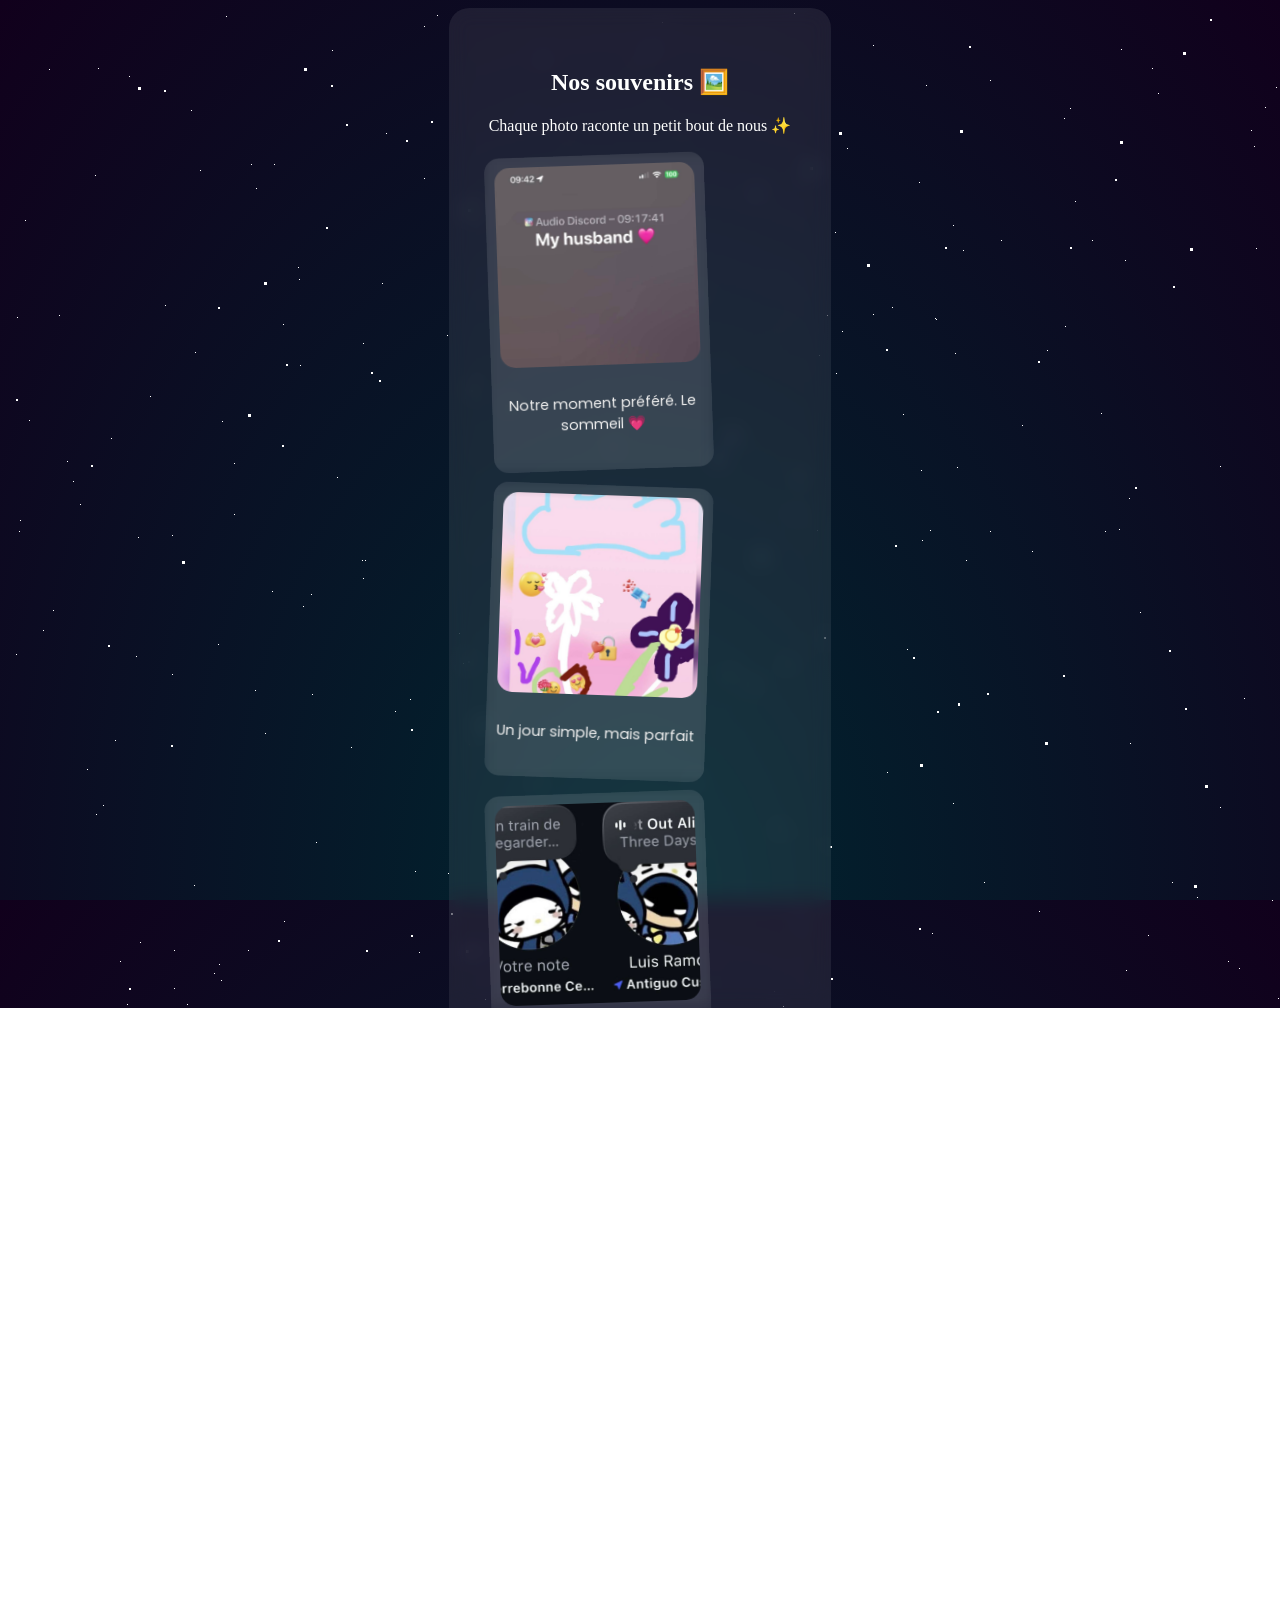
==== commit 9314335f: "Update memories.html" ====
--- a/memories.html
+++ b/memories.html
@@ -29,22 +29,22 @@
     <div class="photo-gallery">
 
       <div class="photo-card">
-        <img src="images2\Screenshot_20260326_220313_Love8.jpg">
+        <img src="images2/Screenshot_20260326_220313_Love8.jpg">
         <p>Notre moment préféré. Le sommeil 💗</p>
       </div>
 
       <div class="photo-card">
-        <img src="images2\Screenshot_20260326_184049_Love8.jpg"">
+        <img src="images2/Screenshot_20260326_184049_Love8.jpg"">
         <p>Un jour simple, mais parfait</p>
       </div>
 
       <div class="photo-card">
-        <img src="images2\Screenshot_20260326_184213_Love8.jpg">
+        <img src="images2/Screenshot_20260326_184213_Love8.jpg">
         <p>Toi + moi = bonheur</p>
       </div>
 
       <div class="photo-card">
-        <img src="images2\Screenshot_20260326_184125_Love8.jpg">
+        <img src="images2/Screenshot_20260326_184125_Love8.jpg">
         <p>Un souvenir que j’adore</p>
       </div>
 
@@ -66,4 +66,4 @@
 </div>
 
 </body>
-</html>+</html>
